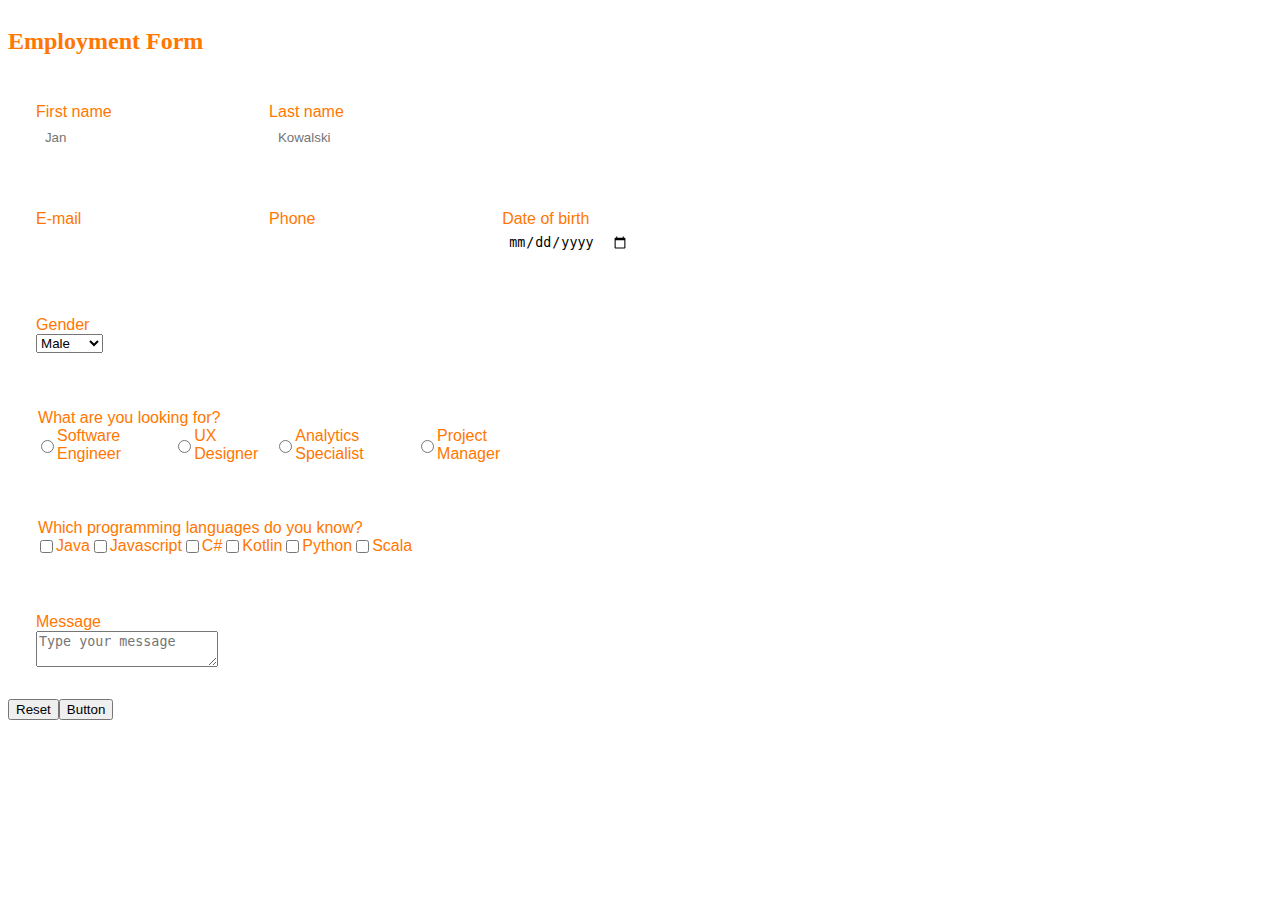
==== Zad2/index.html @ 26719ecc "2022111501" ====
<!DOCTYPE html>
<html lang="en">
<head>
  <meta name="description" content="Webpage description goes here" />
  <meta charset="utf-8">
  <title>Change_me</title>
  <meta name="viewport" content="width=device-width, initial-scale=1">
  <meta name="author" content="">
  <link rel="stylesheet" href="formstyle.css">
</head>


<body>
<section class="wrapper">
  <h2>Employment Form</h2>
  <div clas="inputWrapper">
  <form>
    <div class="row">
      <div class="inputWrapper">
        <label for="name">First name</label>
        <input id="name" type="text" class="textInput" placeholder="Jan">
      </div>
      <div class="inputWrapper">
      <label for="surname">Last name</label>
        <input id="surname" type="text" class="textInput" placeholder="Kowalski">
      </div>
    </div>
    <div class="row">
      <div class="inputWrapper">
        <label for="email">E-mail</label>
        <input id="email" type="text" class="textInput">
      </div>
      <div class="inputWrapper">
        <label for="phone">Phone</label>
        <input id="phone" type="text" class="textInput">
      </div>
      <div class="inputWrapper">
        <label for="birthDate">Date of birth</label>
        <input id="birthDate" type="date" class="textInput">
      </div>
    </div>
    <div class="inputWrapper">
      <label for="gender">Gender</label>
      <select id="gender">
        <option id="Male" value="Male">Male</option>
        <option id="Female" value="Female">Female</option>
      </select>
    </div>
    <div class="inputWrapper">
      <legend>What are you looking for?</legend>
      <div class="row">
        <input id="softEng" value="Software Engineer" name="job" type="radio">
        <label for="softEng">Software Engineer</label>
        <input id="uxDes" value="UX Designer" name="job" type="radio">
        <label for="uxDes">UX Designer</label>
        <input id="anSpec" value="Analytics Specialist" name="job" type="radio">
        <label for="anSpec">Analytics Specialist</label>
        <input id="prMan" value="Project Manager" name="job" type="radio">
        <label for="prMan">Project Manager</label>
      </div>
    </div>
    <div class="inputWrapper">
      <legend>Which programming languages do you know?</legend>
      <div class="row">
        <input id="java" value="java" name="lang" type="checkbox">
        <label for="java">Java</label>
        <input id="js" value="js" name="lang" type="checkbox">
        <label for="js">Javascript</label>
        <input id="c#" value="c#" name="lang" type="checkbox">
        <label for="c#">C#</label>
        <input id="kotlin" value="kotlin" name="lang" type="checkbox">
        <label for="kotlin">Kotlin</label>
        <input id="python" value="python" name="lang" type="checkbox">
        <label for="python">Python</label>
        <input id="scala" value="scala" name="lang" type="checkbox">
        <label for="scala">Scala</label>
      </div>
    </div>
    <div class="inputWrapper">
      <label for="msg">Message</label>
      <textarea id="msg" placeholder="Type your message"></textarea>
    </div>
    <div class="row">
      <button type="reset">Reset</button>
      <button type="submit">Button</button>
    </div>

  </form>
  </div>

</section>

</body>
</html>
---- Zad2/formstyle.css ----
body{
    font-family: "Arial";
    color: #ff7700;
    box-sizing: border-box;
}

label{
    display: block;
}

h2{
    font-family: "Arial Black";
}

.wrapper{
    height: auto;
    width: 600px;
    display: flex;
    flex-direction: column;
    align-items: flex-start;
    justify-content: left;
}

.row{
    display: flex;
    flex-direction: row;
}

.inputWrapper{
    
    max-width: 100%;
    padding: 5%;
}

.textInput{
    display: block;

    padding: 5%;


    border: rgba(192, 192, 192, 0.75);
    border-radius: 5px;

}
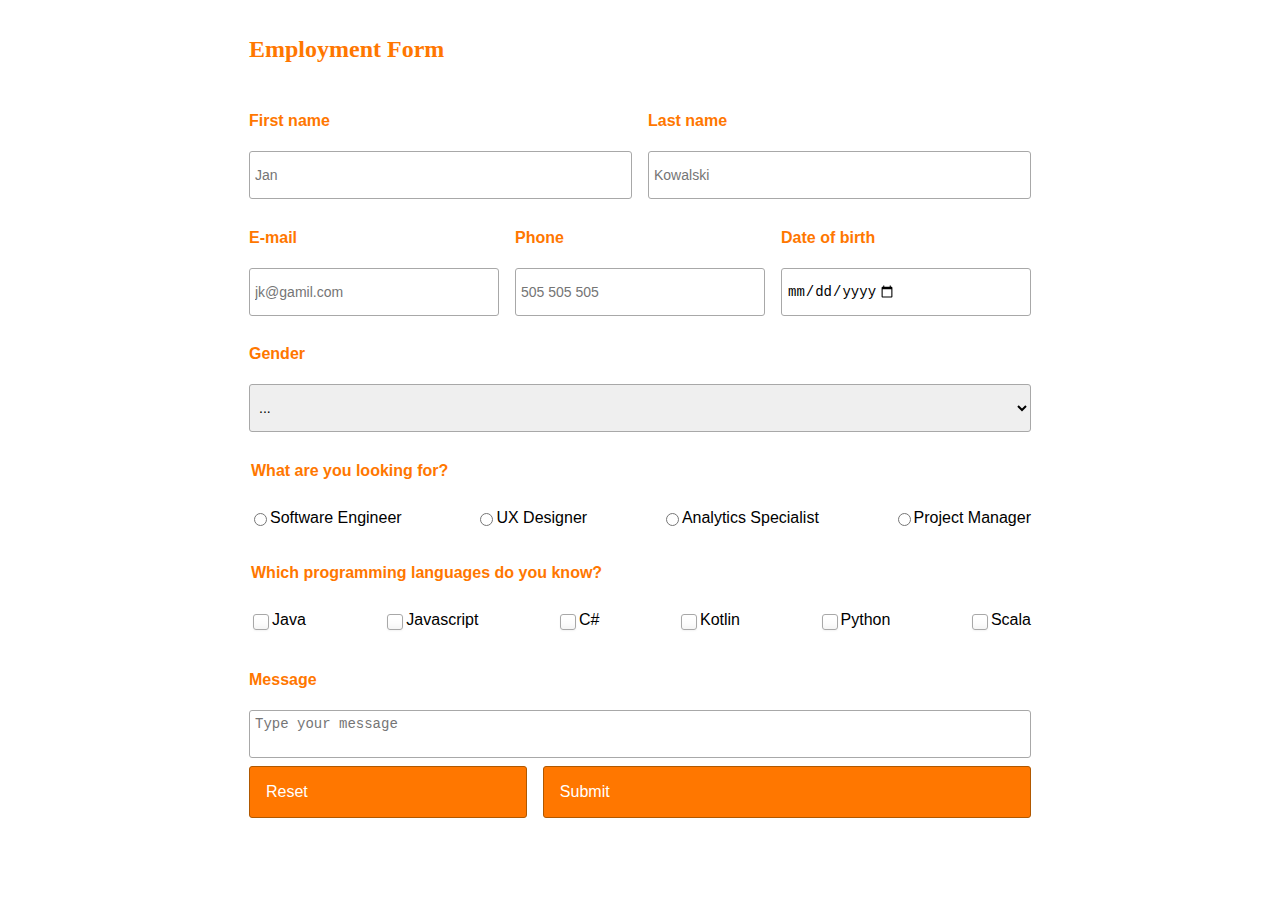
==== commit ac1e8831: "zad2-2022112801" ====
--- a/Zad2/index.html
+++ b/Zad2/index.html
@@ -11,84 +11,116 @@
 
 
 <body>
-<section class="wrapper">
-  <h2>Employment Form</h2>
-  <div clas="inputWrapper">
+<div class="wrapper">
+  <main class="formBox">
+    <div class="row">
+      <h2>Employment Form</h2>
+    </div>
   <form>
     <div class="row">
       <div class="inputWrapper">
-        <label for="name">First name</label>
-        <input id="name" type="text" class="textInput" placeholder="Jan">
+        <label for="name"><h4>First name</h4></label>
+        <input id="name" type="text" class="textInput" placeholder="Jan" required>
       </div>
       <div class="inputWrapper">
-      <label for="surname">Last name</label>
-        <input id="surname" type="text" class="textInput" placeholder="Kowalski">
+      <label for="surname"><h4>Last name</h4></label>
+        <input id="surname" type="text" class="textInput" placeholder="Kowalski" required>
       </div>
     </div>
     <div class="row">
       <div class="inputWrapper">
-        <label for="email">E-mail</label>
-        <input id="email" type="text" class="textInput">
+        <label for="email"><h4>E-mail</h4></label>
+        <input id="email" type="email" class="textInput" placeholder="jk@gamil.com"  required>
       </div>
       <div class="inputWrapper">
-        <label for="phone">Phone</label>
-        <input id="phone" type="text" class="textInput">
+        <label for="phone"><h4>Phone</h4></label>
+        <input id="phone" type="tel" class="textInput" placeholder="505 505 505" pattern="[0-9]{3} [0-9]{3} [0-9]{3}" required>
       </div>
       <div class="inputWrapper">
-        <label for="birthDate">Date of birth</label>
-        <input id="birthDate" type="date" class="textInput">
+        <label for="birthDate"><h4>Date of birth</h4></label>
+        <input id="birthDate" type="date" class="textInput" required>
       </div>
     </div>
-    <div class="inputWrapper">
-      <label for="gender">Gender</label>
-      <select id="gender">
-        <option id="Male" value="Male">Male</option>
-        <option id="Female" value="Female">Female</option>
-      </select>
-    </div>
-    <div class="inputWrapper">
-      <legend>What are you looking for?</legend>
-      <div class="row">
-        <input id="softEng" value="Software Engineer" name="job" type="radio">
-        <label for="softEng">Software Engineer</label>
-        <input id="uxDes" value="UX Designer" name="job" type="radio">
-        <label for="uxDes">UX Designer</label>
-        <input id="anSpec" value="Analytics Specialist" name="job" type="radio">
-        <label for="anSpec">Analytics Specialist</label>
-        <input id="prMan" value="Project Manager" name="job" type="radio">
-        <label for="prMan">Project Manager</label>
+    <div class="row">
+      <div class="inputWrapper">
+        <label for="gender"><h4>Gender</h4></label>
+        <select id="gender" class="textInput" required>
+          <option id="" value=""  selected disabled hidden>...</option>
+          <option id="Male" value="Male">Male</option>
+          <option id="Female" value="Female">Female</option>
+        </select>
       </div>
     </div>
-    <div class="inputWrapper">
-      <legend>Which programming languages do you know?</legend>
-      <div class="row">
-        <input id="java" value="java" name="lang" type="checkbox">
-        <label for="java">Java</label>
-        <input id="js" value="js" name="lang" type="checkbox">
-        <label for="js">Javascript</label>
-        <input id="c#" value="c#" name="lang" type="checkbox">
-        <label for="c#">C#</label>
-        <input id="kotlin" value="kotlin" name="lang" type="checkbox">
-        <label for="kotlin">Kotlin</label>
-        <input id="python" value="python" name="lang" type="checkbox">
-        <label for="python">Python</label>
-        <input id="scala" value="scala" name="lang" type="checkbox">
-        <label for="scala">Scala</label>
+    <div class="row">
+      <div class="inputWrapper">
+        <legend><h4>What are you looking for?</h4></legend>
+        <div class="row">
+          <div class="inputWrapper2">
+            <input id="softEng" value="Software Engineer" name="job" type="radio" required>
+            <label for="softEng">Software Engineer</label>
+          </div>
+          <div class="inputWrapper2">
+            <input id="uxDes" value="UX Designer" name="job" type="radio" required>
+            <label for="uxDes">UX Designer</label>
+          </div>
+          <div class="inputWrapper2">
+            <input id="anSpec" value="Analytics Specialist" name="job" type="radio" required>
+            <label for="anSpec">Analytics Specialist</label>
+          </div>
+          <div class="inputWrapper2">
+            <input id="prMan" value="Project Manager" name="job" type="radio" required>
+            <label for="prMan">Project Manager</label>
+          </div>
+        </div>
       </div>
     </div>
-    <div class="inputWrapper">
-      <label for="msg">Message</label>
-      <textarea id="msg" placeholder="Type your message"></textarea>
+    <div class="row">
+      <div class="inputWrapper">
+        <legend><h4>Which programming languages do you know?</h4></legend>
+        <div class="row">
+          <div class="inputWrapper2">
+            <input class="checkbox" id="java" value="java" name="lang" type="checkbox">
+            <label for="java">Java</label>
+          </div>
+          <div class="inputWrapper2">
+            <input class="checkbox" id="js" value="js" name="lang" type="checkbox">
+            <label for="js">Javascript</label>
+          </div>
+          <div class="inputWrapper2">
+            <input class="checkbox" id="c#" value="c#" name="lang" type="checkbox">
+            <label for="c#">C#</label>
+          </div>
+          <div class="inputWrapper2">
+            <input class="checkbox" id="kotlin" value="kotlin" name="lang" type="checkbox">
+            <label for="kotlin">Kotlin</label>
+          </div>
+          <div class="inputWrapper2">
+            <input class="checkbox" id="python" value="python" name="lang" type="checkbox">
+            <label for="python">Python</label>
+          </div>
+          <div class="inputWrapper2">
+            <input class="checkbox" id="scala" value="scala" name="lang" type="checkbox">
+            <label for="scala">Scala</label>
+          </div>
+        </div>
+      </div>
     </div>
     <div class="row">
-      <button type="reset">Reset</button>
-      <button type="submit">Button</button>
+      <div class="inputWrapper">
+        <label for="msg"><h4>Message</h4></label>
+        <textarea id="msg" class="textInput" placeholder="Type your message" required></textarea>
+      </div>
+    </div>
+    <div class="row">
+      <button class ="formButton" type="reset">Reset</button>
+      <button class ="formButton" type="submit">Submit</button>
     </div>
 
+
   </form>
-  </div>
+  </main>
+</div>
+</body>
+</html>
 
-</section>
-
-</body>
-</html>+<script src="script.js"></script>--- a/Zad2/formstyle.css
+++ b/Zad2/formstyle.css
@@ -1,7 +1,7 @@
 body{
     font-family: "Arial";
-    color: #ff7700;
     box-sizing: border-box;
+    overflow-x: clip;
 }
 
 label{
@@ -10,35 +10,129 @@
 
 h2{
     font-family: "Arial Black";
+    color: #ff7700;
+}
+h4{
+    color: #ff7700;
 }
 
 .wrapper{
     height: auto;
-    width: 600px;
+    width: 100vw;
     display: flex;
     flex-direction: column;
-    align-items: flex-start;
-    justify-content: left;
+
+
+    align-items: center;
+}
+
+.formBox{
+    max-width: 85vw;
+
 }
 
 .row{
     display: flex;
     flex-direction: row;
+    flex-wrap: wrap;
+    width: 100%;
+
+    justify-content: space-between;
+
+    margin: 0.5rem 0 0.5rem 0;
 }
 
 .inputWrapper{
-    
+    display: flex;
+    flex-direction: column;
+
+    flex-basis: auto;
+    flex-grow: 1;
+
     max-width: 100%;
-    padding: 5%;
+    min-width: 250px;
+
+    margin: 0 1rem 0 0;
+}
+
+.inputWrapper2{
+    display: inline-flex;
+
+    flex-direction: row;
+
+    margin: 0 0 0 0;
+}
+
+
+.checkbox{
+    appearance: none;
+    display: inline-block;
+    position: relative;
+
+    width: 1rem;
+    height: 1rem;
+
+    box-shadow: 0 1px 2px rgba(0,0,0,0.05), inset 0px -15px 10px -12px rgba(0,0,0,0.05);
+    border: 1px solid #a8a8a8;
+    border-radius: 3px;
+}
+
+
+.checkbox:checked {
+}
+
+.checkbox:checked:after {
+    content: '\2714';
+
+    position: absolute;
+    width: 100%;
+    height: 100%;
+
+    top: -2px;
+    left: 2px;
+
+    color: #ff7700;
 }
 
 .textInput{
-    display: block;
+    box-sizing: border-box;
+    display: flex;
+    flex-basis: auto;
 
-    padding: 5%;
+    font-size: 14px;
+    height: 3rem;
+    padding: 5px;
+
+    border: 1px solid #a8a8a8;
+    border-radius: 3px;
+
+    resize: none;
+}
+
+.textInput:focus{
+    outline: 2px solid #ff7700;
+}
+
+.formButton{
+    display: flex;
+    flex-grow: 2;
 
 
-    border: rgba(192, 192, 192, 0.75);
-    border-radius: 5px;
+    padding: 2%;
 
+    border: 1px solid #b05800;
+    border-radius: 3px;
+
+    background: #ff7700;
+    outline: #b05800;
+
+    color: #ffffff;
+    font-size: 16px;
+    text-align: center;
+
+    margin: 0 1rem 0 0;
 }
+
+.formButton:first-child{
+    flex-grow: 1;
+}